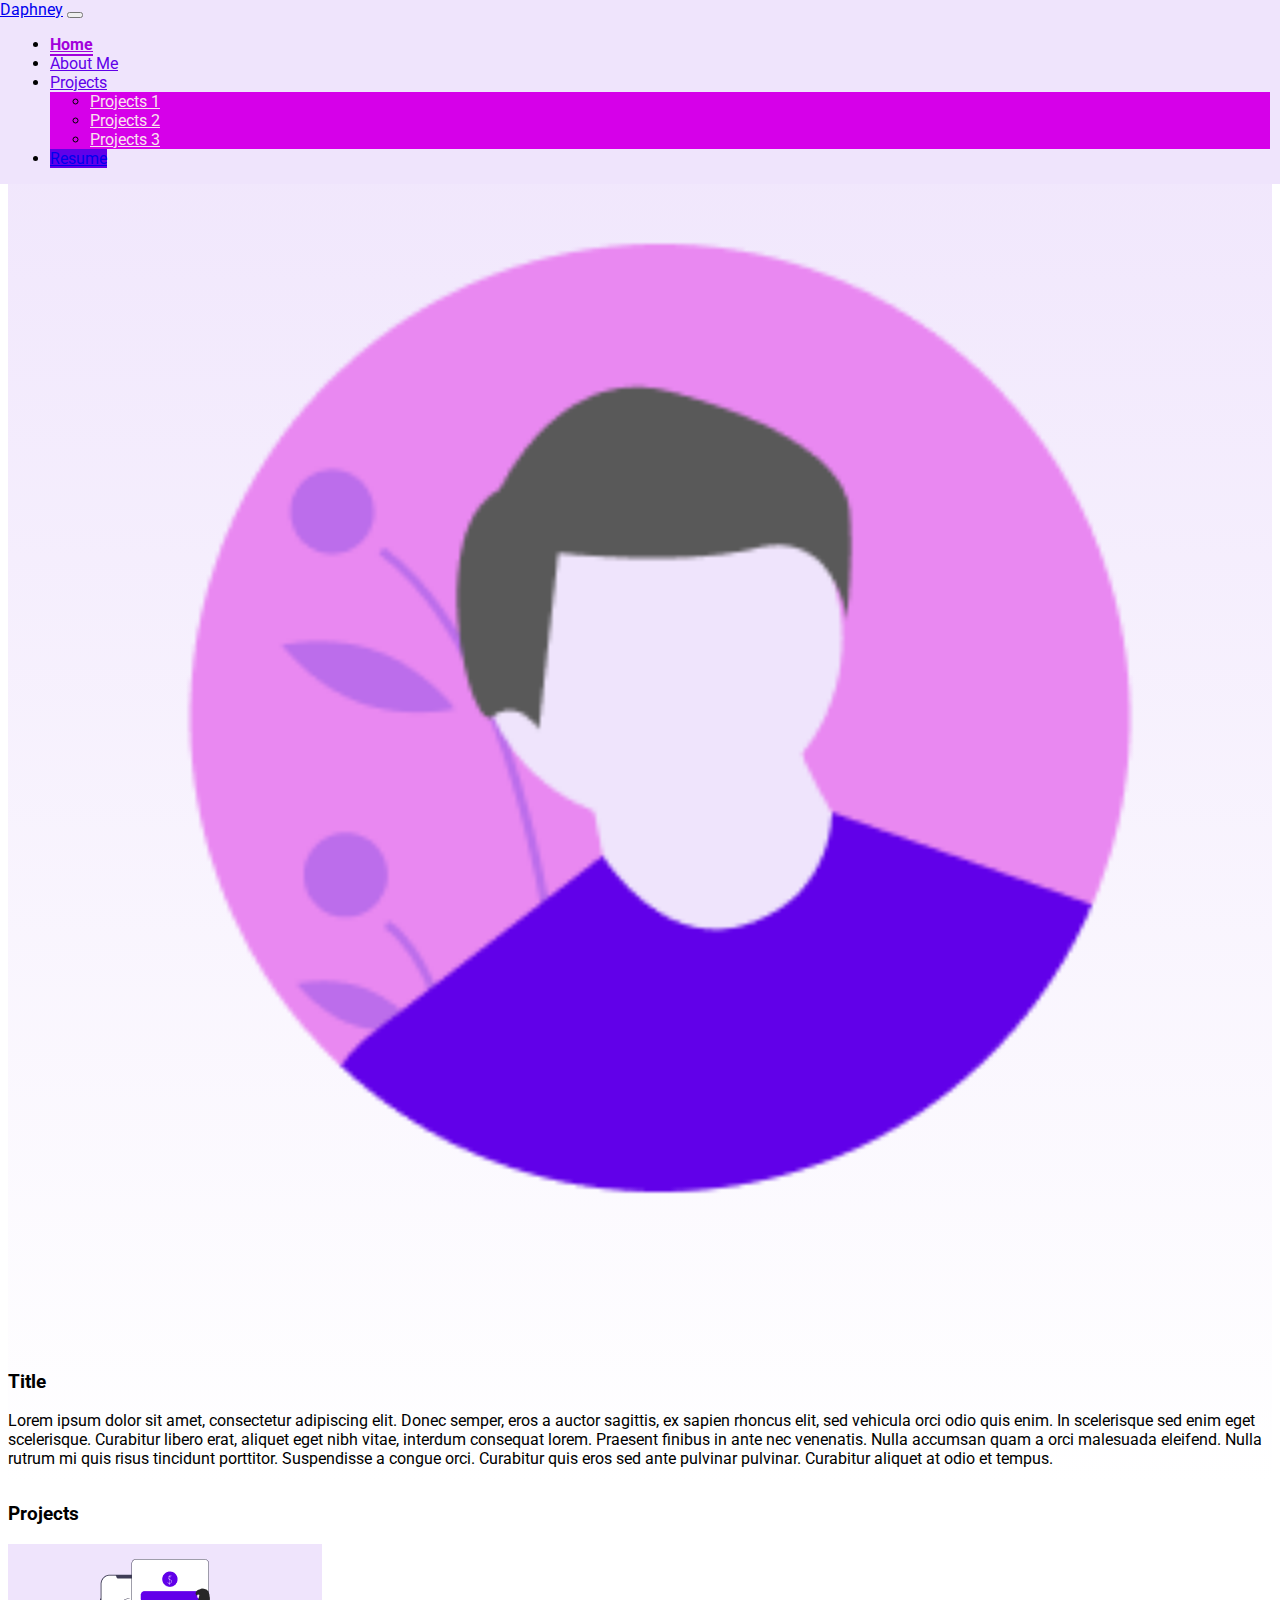
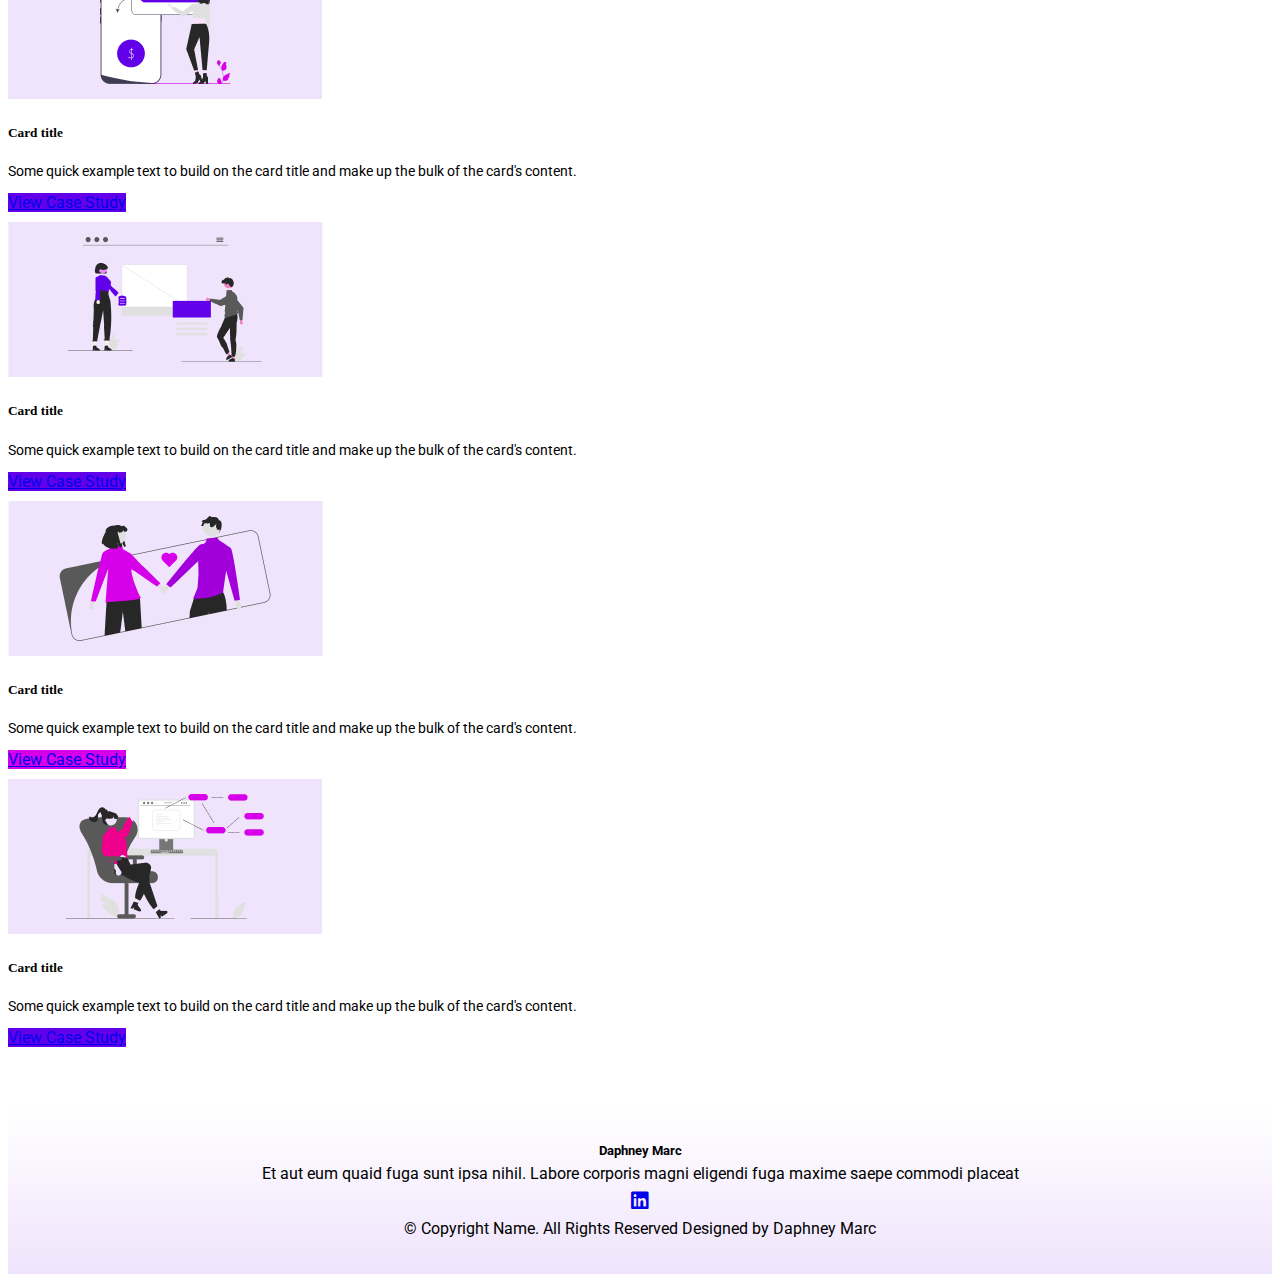
==== index.html @ 18b98748 "initiation" ====
<!doctype html>
<html lang="en">
  <head>
    <!-- Required meta tags -->
    <meta charset="utf-8">
    <meta name="viewport" content="width=device-width, initial-scale=1">
    <link rel="icon" type="image/x-icon" href="./img/img/webicon.png">
    <link rel="stylesheet" href="https://cdnjs.cloudflare.com/ajax/libs/font-awesome/6.1.1/css/all.min.css">
    <!-- Bootstrap CSS -->
    <link href="https://cdn.jsdelivr.net/npm/bootstrap@5.0.2/dist/css/bootstrap.min.css" rel="stylesheet" integrity="sha384-EVSTQN3/azprG1Anm3QDgpJLIm9Nao0Yz1ztcQTwFspd3yD65VohhpuuCOmLASjC" crossorigin="anonymous">
    <link rel="preconnect" href="https://fonts.googleapis.com">
<link rel="preconnect" href="https://fonts.gstatic.com" crossorigin>
<link href="https://fonts.googleapis.com/css2?family=Open+Sans:ital,wght@0,300;0,400;0,500;0,600;0,700;0,800;1,300;1,400;1,500;1,600;1,700;1,800&family=Roboto:ital,wght@0,100;0,300;0,400;0,500;0,700;0,900;1,100;1,300;1,400;1,500;1,700;1,900&display=swap" rel="stylesheet">
    <link rel="stylesheet" href="./css/var.css">
    <link rel="stylesheet" href="./css/style.css">
    <title>Hello, world!</title>
  </head>
  <body>
    <!-- Navigation Start -->
     <nav class="navbar navbar-expand-sm navbar-light">
        <div class="container">
          <a class="navbar-brand" href="./index.html">Daphney</a>
          <button class="navbar-toggler" type="button" data-bs-toggle="collapse" data-bs-target="#navbarSupportedContent" aria-controls="navbarSupportedContent" aria-expanded="false" aria-label="Toggle navigation">
            <span class="navbar-toggler-icon"></span>
          </button>
          <div class="collapse navbar-collapse" id="navbarSupportedContent">
            <ul class="navbar-nav ms-auto  mb-2 mb-lg-0">
              <li class="nav-item">
                <a class="nav-link active" aria-current="page" href="./index.html">Home</a>
              </li>
              <li class="nav-item">
                <a class="nav-link" href="#">About Me</a>
              </li>
              <li class="nav-item dropdown">
                <a class="nav-link dropdown-toggle" href="#" id="navbarDropdown" role="button" data-bs-toggle="dropdown" aria-expanded="false">
                  Projects
                </a>
                <ul class="dropdown-menu" aria-labelledby="navbarDropdown">
                  <li><a class="dropdown-item" href="./project1.html">Projects 1</a></li>
                  <li><a class="dropdown-item" href="./project2.html">Projects 2</a></li>
                  <li><a class="dropdown-item" href="./project3.html">Projects 3</a></li>
                </ul>
              </li>
              <li class="nav-item">
                <a class="btn btn-primary" href="./resume/">Resume</a>
              </li>
            </ul>
          </div>
        </div>
      </nav>
      <!-- Navigation End -->
    <div class="hero">
      <div class="container">
        <div class="row herosection">
          <div class="col-6 col-md-3">
             <img src="./img/img/Frame 1.png" alt="" class="heroImg">
          </div>
          <div class="col-md-9 col-lg-7 col-xxl-5">
             <h3 class="text-center text-md-start">Title</h3>
             <p>Lorem ipsum dolor sit amet, consectetur adipiscing elit. Donec semper, eros a auctor sagittis, ex sapien rhoncus elit, sed vehicula orci odio quis enim. In scelerisque sed enim eget scelerisque. Curabitur libero erat, aliquet eget nibh vitae, interdum consequat lorem. Praesent finibus in ante nec venenatis. Nulla accumsan quam a orci malesuada eleifend. Nulla rutrum mi quis risus tincidunt porttitor. Suspendisse a congue orci. Curabitur quis eros sed ante pulvinar pulvinar. Curabitur aliquet at odio et tempus.</p>
          </div>
        </div>
      </div>
    </div>
   <!-- Project Section -->
<div class="container mt-5">


<div class="row">
  <h3 class="text-center"> Projects</h3>
    <!-- project card -->
    <div class="col-md-6 col-lg-3">
      <div class="card" >
        <img src="./img/img/project1.png" class="card-img-top" alt="First Project">
        <div class="card-body">
          <h5 class="card-title">Card title</h5>
          <p class="card-text">Some quick example text to build on the card title and make up the bulk of the card's content.</p>
          <a href="#" class="btn btn-primary">View Case Study</a>
        </div>
      </div>
    </div> 
     <!-- /project card -->
     <!-- project card -->
    <div class="col-md-6 col-lg-3">
      <div class="card">
        <img src="./img/img/project2.png" class="card-img-top" alt="First Project">
        <div class="card-body">
          <h5 class="card-title">Card title</h5>
          <p class="card-text">Some quick example text to build on the card title and make up the bulk of the card's content.</p>
          <a href="#" class="btn btn-primary">View Case Study</a>
        </div>
      </div>
    </div> 
     <!-- /project card -->
     <!-- project card -->
    <div class="col-md-6 col-lg-3">
      <div class="card">
        <img src="./img/img/Project3.png" class="card-img-top" alt="First Project">
        <div class="card-body">
          <h5 class="card-title">Card title</h5>
          <p class="card-text">Some quick example text to build on the card title and make up the bulk of the card's content.</p>
          <a href="#" class="btn btn-secondary">View Case Study</a>
        </div>
      </div>
    </div> 
     <!-- /project card -->
     <!-- project card -->
    <div class="col-md-6 col-lg-3">
      <div class="card" >
        <img src="./img/img/Project4.png" class="card-img-top" alt="First Project">
        <div class="card-body">
          <h5 class="card-title">Card title</h5>
          <p class="card-text">Some quick example text to build on the card title and make up the bulk of the card's content.</p>
          <a href="#" class="btn btn-primary">View Case Study</a>
        </div>
      </div>
    </div> 
     <!-- /project card -->
</div>
</div>
<!-- End Project Section -->
<div class="container-fluid footer">
  <h5>Daphney Marc</h5>
  <p> Et aut eum quaid fuga sunt ipsa nihil. Labore corporis magni eligendi fuga maxime saepe commodi placeat</p>
  <a href="#"class="icon">
    <i class="fa-brands fa-linkedin"></i>
  </a>
  <p>© Copyright Name. All Rights Reserved
    Designed by Daphney Marc
  </p>
  <p>
    
  </p>
</div>


    <!-- Optional JavaScript; choose one of the two! -->

    <!-- Option 1: Bootstrap Bundle with Popper -->
    <script src="https://cdn.jsdelivr.net/npm/bootstrap@5.0.2/dist/js/bootstrap.bundle.min.js" integrity="sha384-MrcW6ZMFYlzcLA8Nl+NtUVF0sA7MsXsP1UyJoMp4YLEuNSfAP+JcXn/tWtIaxVXM" crossorigin="anonymous"></script>

    <!-- Option 2: Separate Popper and Bootstrap JS -->
    <!--
    <script src="https://cdn.jsdelivr.net/npm/@popperjs/core@2.9.2/dist/umd/popper.min.js" integrity="sha384-IQsoLXl5PILFhosVNubq5LC7Qb9DXgDA9i+tQ8Zj3iwWAwPtgFTxbJ8NT4GN1R8p" crossorigin="anonymous"></script>
    <script src="https://cdn.jsdelivr.net/npm/bootstrap@5.0.2/dist/js/bootstrap.min.js" integrity="sha384-cVKIPhGWiC2Al4u+LWgxfKTRIcfu0JTxR+EQDz/bgldoEyl4H0zUF0QKbrJ0EcQF" crossorigin="anonymous"></script>
    -->
  </body>
</html>
---- css/var.css ----
:root{
    /* Color */
    --Primary:#6100E9;
    --Primary-dark:#0800D1;
    --Primary-light:#995DF0;
    --Primary-extra-light:#EFE4FC;
    --Primary--extra-light-90: rgba(201 188 217/90%);
    --Primary-gradient:linear-gradient(180deg, #EFE4FC 0%, rgba(239, 228, 252, 0) 100%);
    --Primary-gradient-rev:linear-gradient(180deg, rgba(239, 228, 252, 0) 0%, #EFE4FC 100%);
    --Secondary-dark: #A200DB;
    --Secondary: #D600E9;
    --Secondary-light: #E988F1;
    --Secondary-extra-light:#FAE3FB;
    --Primary--extra-light-90: rgba(239, 228,252,0.4);
    --Danger:#EE008D;
    --Danger-light:#F183BE;
    --Danger-extra-light:#FBE1EF;
    --Warning-dark:#E5410F;
    --Warning: #EE5F14;
    --Warning-light:#FF8E1F;
    --Warning-extra-light:#FFF2E0;
    --Success-dark:#08B226;
    --Success:#90F138;
    --Success-light:#C6F894;
    --Success-extra-light: #F2FEE5;
    --Gray-dark:#272727;
    --Gray:#595959;
    --Gray-light:#767676;
    --Gray-extra-light:#E0E0E0;
    --white:#FFFFFF;   

    
/* fontsize */
    --font-size-normal:1rem;
    --font-size-small:0.875rem;

/* font family */
--font-family-normal:'Roboto', sans-serif
}
---- css/style.css ----
body{ 
  color:var( Gray);
  font-family: 'Roboto', sans-serif;
}
.navbar{
    background-color: var(--Primary-extra-light);
    position:fixed;
    top: 0;
    right:0;
    left: 0;
    z-index:1030;
}
.nav-item{
    margin-left:10px;
    margin-right: 10px;
}
.nav-link{
    color:var(--Primary) !important;
}

.nav-link:hover{
    color:var(--Primary-light) !important;
    border-bottom: 2px solid var(--Primary-light);
}


.nav-link.active{
    color: var(--Secondary-dark) !important;
    font-weight: bold; 
    border-bottom:2px solid var(--Secondary-dark);
}
.dropdown-menu{
    background-color: var(--Secondary);
}
.dropdown-item{
    color:var(--Danger-extra-light);
}
.dropdown-item:hover{
    background-color: var(--Danger-extra-light);
    color:var(--Secondary)
}
.hero{
    min-height: 70vh;
    background: var(--Primary-gradient);
    display: flex;
    align-items: center;
    padding-top: 80px;
}
.herosection{
    justify-content:center;
    align-items: center;
}




.heroImg{
    width:100%;
    padding: 34px 40px;
}

/* lg screen */
@media (max-width: 11199.98px) {
    .heroImg{
        padding: 20px
    }
 }
 /* md screen */
@media (max-width: 991.98px){
    .heroImg{
        padding: 12px;
    }
}

.sectionTitle{
 text-align: center;
 margin-bottom:20px;
}
.card{
    margin: 10px 0px;
}

.footer{
    background: var(--Primary-gradient-rev);
    text-align:center;
    padding:30px;
    margin-top: 60px
}
/* md screen */
@media (max-width: 991.98px){
    .footer{
        padding: 30px 90px;
    }
}
/* sm screen */
@media (max-width: 767.98.px){
    .footer{
        padding: 30px 40px;
    }
}
/* xs screen */
@media (max-width: 575.98.px){
    .footer{
        padding: 30px 20px;
    }
}

.footer p,.footer a,.footer h5{
    margin: 6px auto;
}


.icon{
    font-size: 20px;
    color: var (--Gray);
}


/* buttons */
.btn-primary{
    background-color: var(--Primary);
    border-color: var(--Primary);
}

.btn-primary:hover,.btn-primary:focus,.btn-primary:active{
    background-color: var(--Primary-light);
    border-color: var(--Primary-light);
}.btn-primary:focus{
    box-shadow: 0 0 0 0.25rem var(--Primary-extra-light-90); 
}

.btn-secondary{
    background-color: var(--Secondary);
    border-color: var(--Secondary);
}
.btn-secondary:hover,.btn-secondary:focus, .btn-secondary:active{
       background-color:var(--Secondary-light);
       border-color:var(--Secondary);
}
.btn-secondary:focus{
    box-shadow:0 0 0 0.25rem var(--Secondary-extra-light-90);
}


.card-title{
    font-family: 'Koulen', cursive;

}
.card-text{
    font-family: 'Roboto', sans-serif;
    font-size:var(--font-size-small);
}
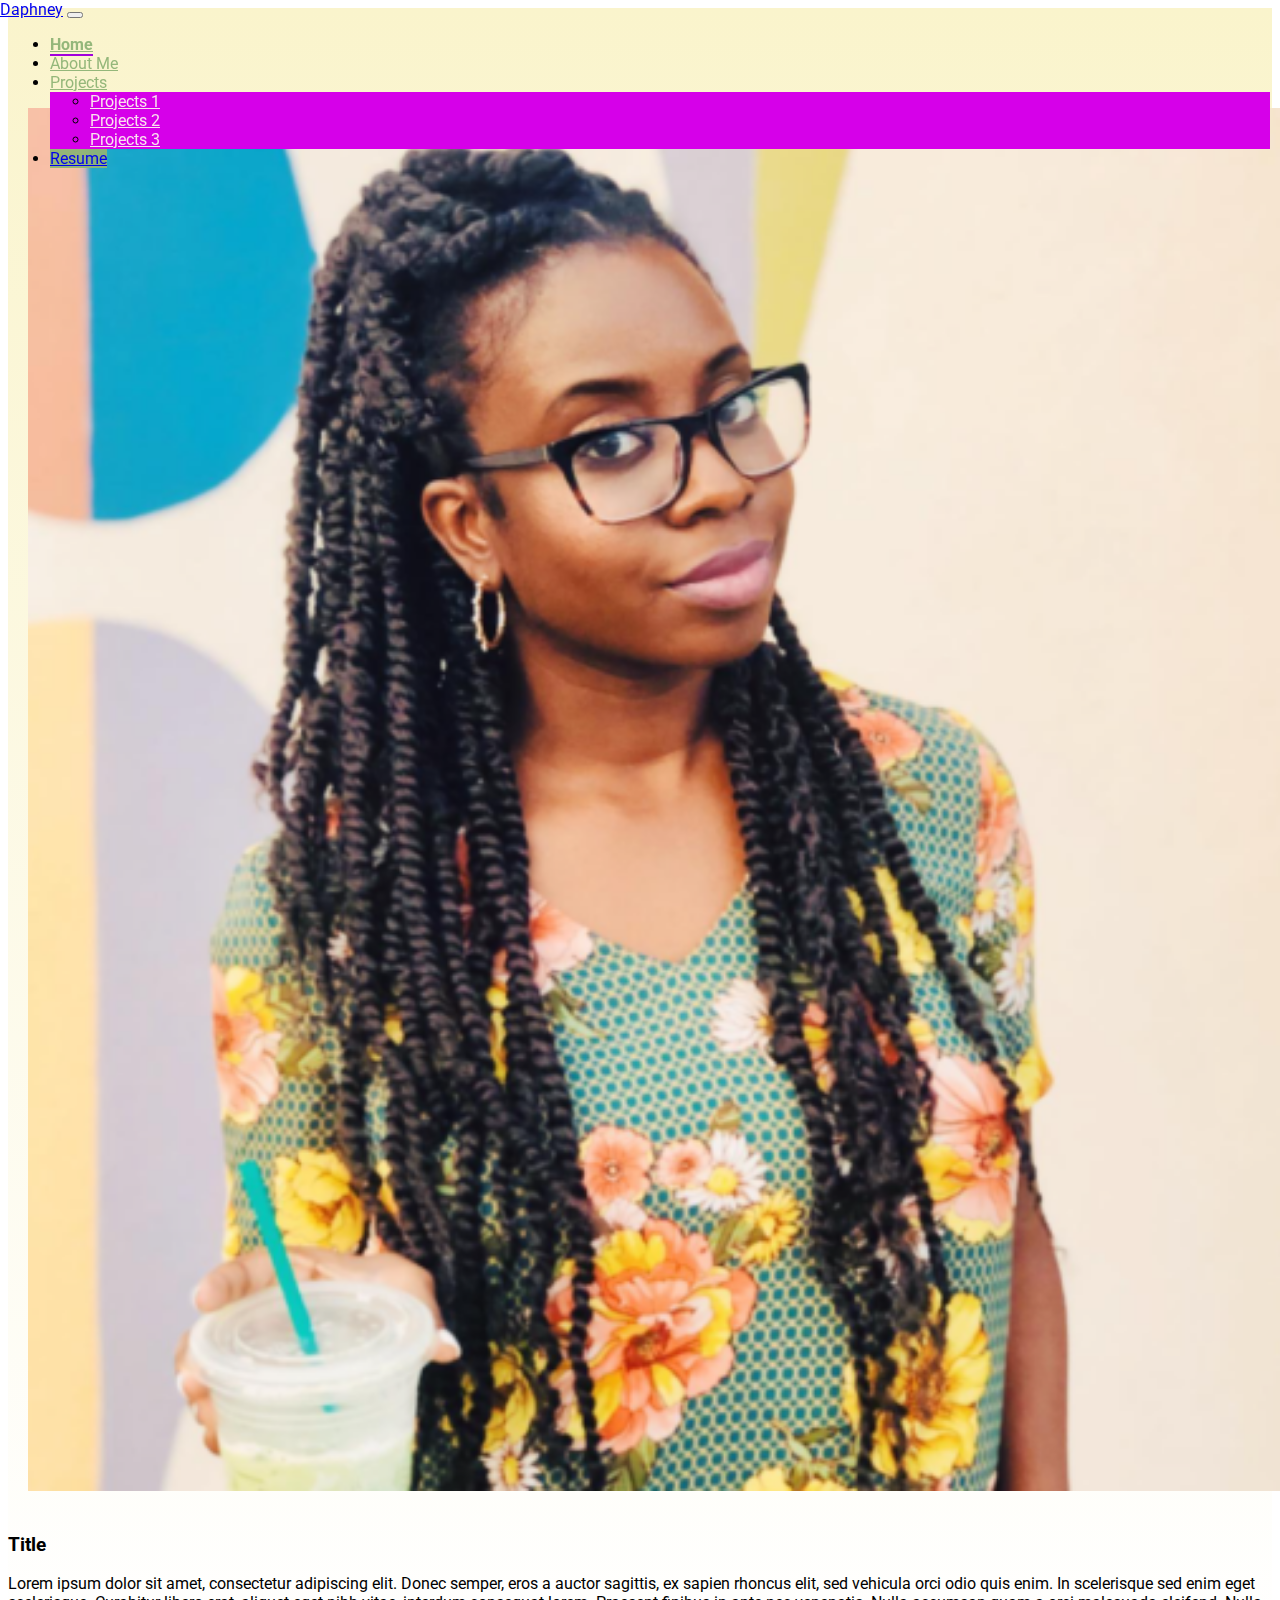
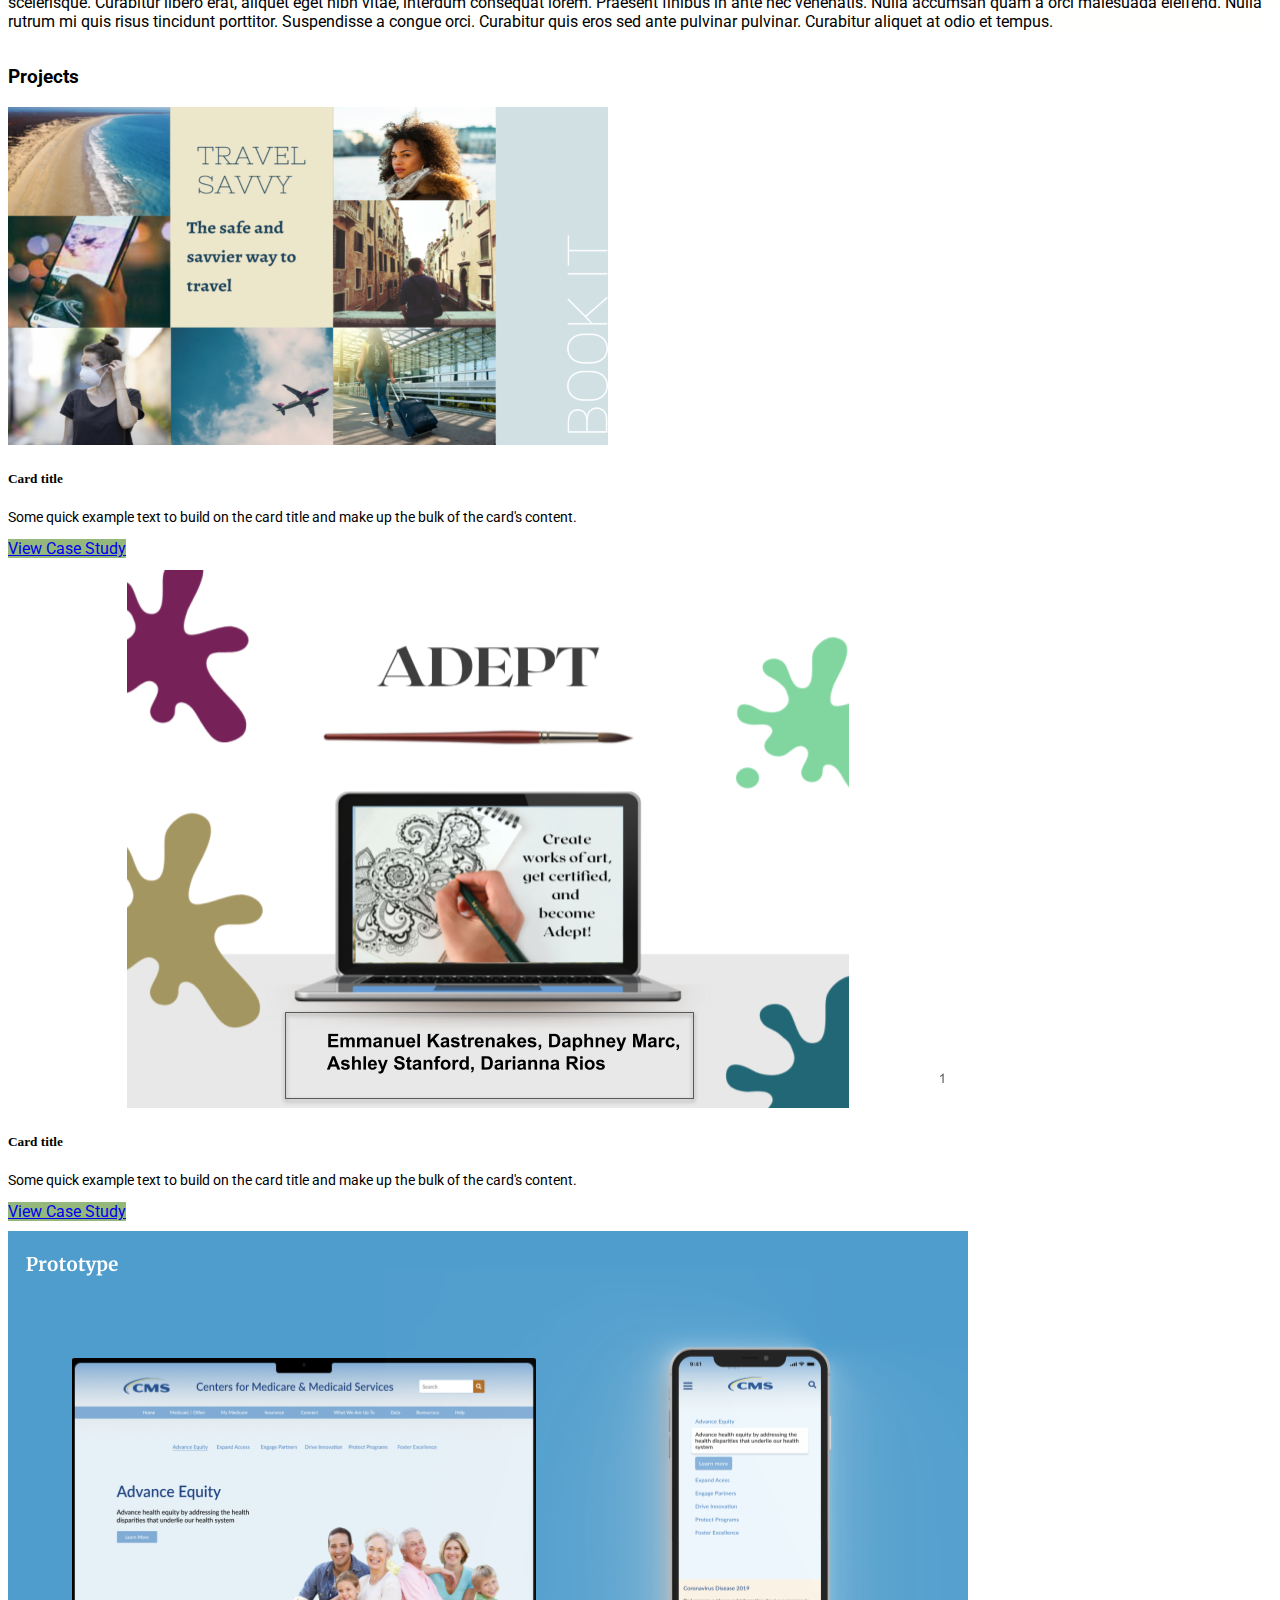
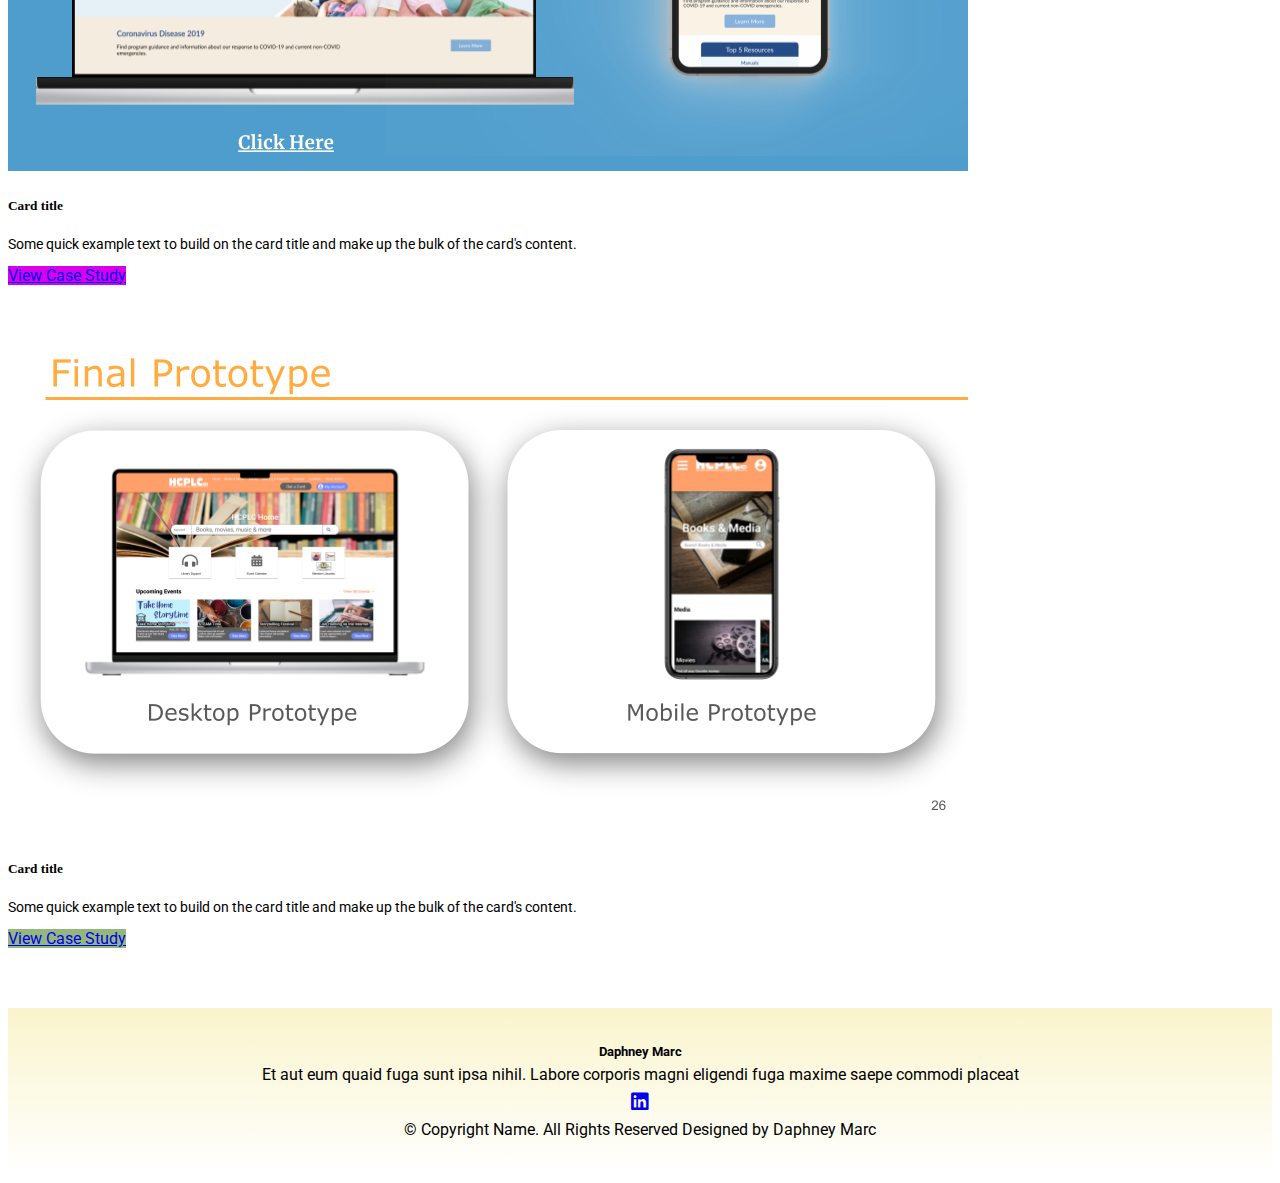
==== commit 7a088965: "commit to main" ====
--- a/index.html
+++ b/index.html
@@ -36,13 +36,13 @@
                   Projects
                 </a>
                 <ul class="dropdown-menu" aria-labelledby="navbarDropdown">
-                  <li><a class="dropdown-item" href="./project1.html">Projects 1</a></li>
+                  <li><a class="dropdown-item" href="./img/img/Copy of Team 2 Mobile App Case Study.pptx.png">Projects 1</a></li>
                   <li><a class="dropdown-item" href="./project2.html">Projects 2</a></li>
                   <li><a class="dropdown-item" href="./project3.html">Projects 3</a></li>
                 </ul>
               </li>
               <li class="nav-item">
-                <a class="btn btn-primary" href="./resume/">Resume</a>
+                <a class="btn btn-primary" href="./resume/Daphney-Marc (2).pdf">Resume</a>
               </li>
             </ul>
           </div>
@@ -53,7 +53,7 @@
       <div class="container">
         <div class="row herosection">
           <div class="col-6 col-md-3">
-             <img src="./img/img/Frame 1.png" alt="" class="heroImg">
+             <img src="./img/img/Rectangle 31 (1).png" alt="" class="heroImg">
           </div>
           <div class="col-md-9 col-lg-7 col-xxl-5">
              <h3 class="text-center text-md-start">Title</h3>
@@ -71,7 +71,7 @@
     <!-- project card -->
     <div class="col-md-6 col-lg-3">
       <div class="card" >
-        <img src="./img/img/project1.png" class="card-img-top" alt="First Project">
+        <img src="./img/img/Copy of Team 2 Mobile App Case Study.pptx.png" class="card-img-top" alt="First Project">
         <div class="card-body">
           <h5 class="card-title">Card title</h5>
           <p class="card-text">Some quick example text to build on the card title and make up the bulk of the card's content.</p>
@@ -83,7 +83,7 @@
      <!-- project card -->
     <div class="col-md-6 col-lg-3">
       <div class="card">
-        <img src="./img/img/project2.png" class="card-img-top" alt="First Project">
+        <img src="./img/img/Drawing App Powerpoint.png" class="card-img-top" alt="First Project">
         <div class="card-body">
           <h5 class="card-title">Card title</h5>
           <p class="card-text">Some quick example text to build on the card title and make up the bulk of the card's content.</p>
@@ -95,7 +95,7 @@
      <!-- project card -->
     <div class="col-md-6 col-lg-3">
       <div class="card">
-        <img src="./img/img/Project3.png" class="card-img-top" alt="First Project">
+        <img src="./img/img/CMS HW9 Slides.pptx.png" class="card-img-top" alt="First Project">
         <div class="card-body">
           <h5 class="card-title">Card title</h5>
           <p class="card-text">Some quick example text to build on the card title and make up the bulk of the card's content.</p>
@@ -107,7 +107,7 @@
      <!-- project card -->
     <div class="col-md-6 col-lg-3">
       <div class="card" >
-        <img src="./img/img/Project4.png" class="card-img-top" alt="First Project">
+        <img src="./img/img/Group Project 2 Presentation Template.pptx.png" class="card-img-top" alt="First Project">
         <div class="card-body">
           <h5 class="card-title">Card title</h5>
           <p class="card-text">Some quick example text to build on the card title and make up the bulk of the card's content.</p>
--- a/css/var.css
+++ b/css/var.css
@@ -1,11 +1,11 @@
 :root{
     /* Color */
-    --Primary:#6100E9;
+    --Primary:#8fb376f3;
     --Primary-dark:#0800D1;
     --Primary-light:#995DF0;
     --Primary-extra-light:#EFE4FC;
     --Primary--extra-light-90: rgba(201 188 217/90%);
-    --Primary-gradient:linear-gradient(180deg, #EFE4FC 0%, rgba(239, 228, 252, 0) 100%);
+    --Primary-gradient:linear-gradient(180deg, #faf4cc 0%, rgba(184, 246, 228, 0) 100%);
     --Primary-gradient-rev:linear-gradient(180deg, rgba(239, 228, 252, 0) 0%, #EFE4FC 100%);
     --Secondary-dark: #A200DB;
     --Secondary: #D600E9;
--- a/css/style.css
+++ b/css/style.css
@@ -3,7 +3,7 @@
   font-family: 'Roboto', sans-serif;
 }
 .navbar{
-    background-color: var(--Primary-extra-light);
+    background-color: var(--Primary-gradient);
     position:fixed;
     top: 0;
     right:0;
@@ -19,13 +19,13 @@
 }
 
 .nav-link:hover{
-    color:var(--Primary-light) !important;
+    color:var(--Primary0 --Primary-gradient) !important;
     border-bottom: 2px solid var(--Primary-light);
 }
 
 
 .nav-link.active{
-    color: var(--Secondary-dark) !important;
+    color: var(--Primary) !important;
     font-weight: bold; 
     border-bottom:2px solid var(--Secondary-dark);
 }
@@ -36,7 +36,7 @@
     color:var(--Danger-extra-light);
 }
 .dropdown-item:hover{
-    background-color: var(--Danger-extra-light);
+    background-color: var(--white);
     color:var(--Secondary)
 }
 .hero{
@@ -81,7 +81,7 @@
 }
 
 .footer{
-    background: var(--Primary-gradient-rev);
+    background: var(--Primary-gradient);
     text-align:center;
     padding:30px;
     margin-top: 60px
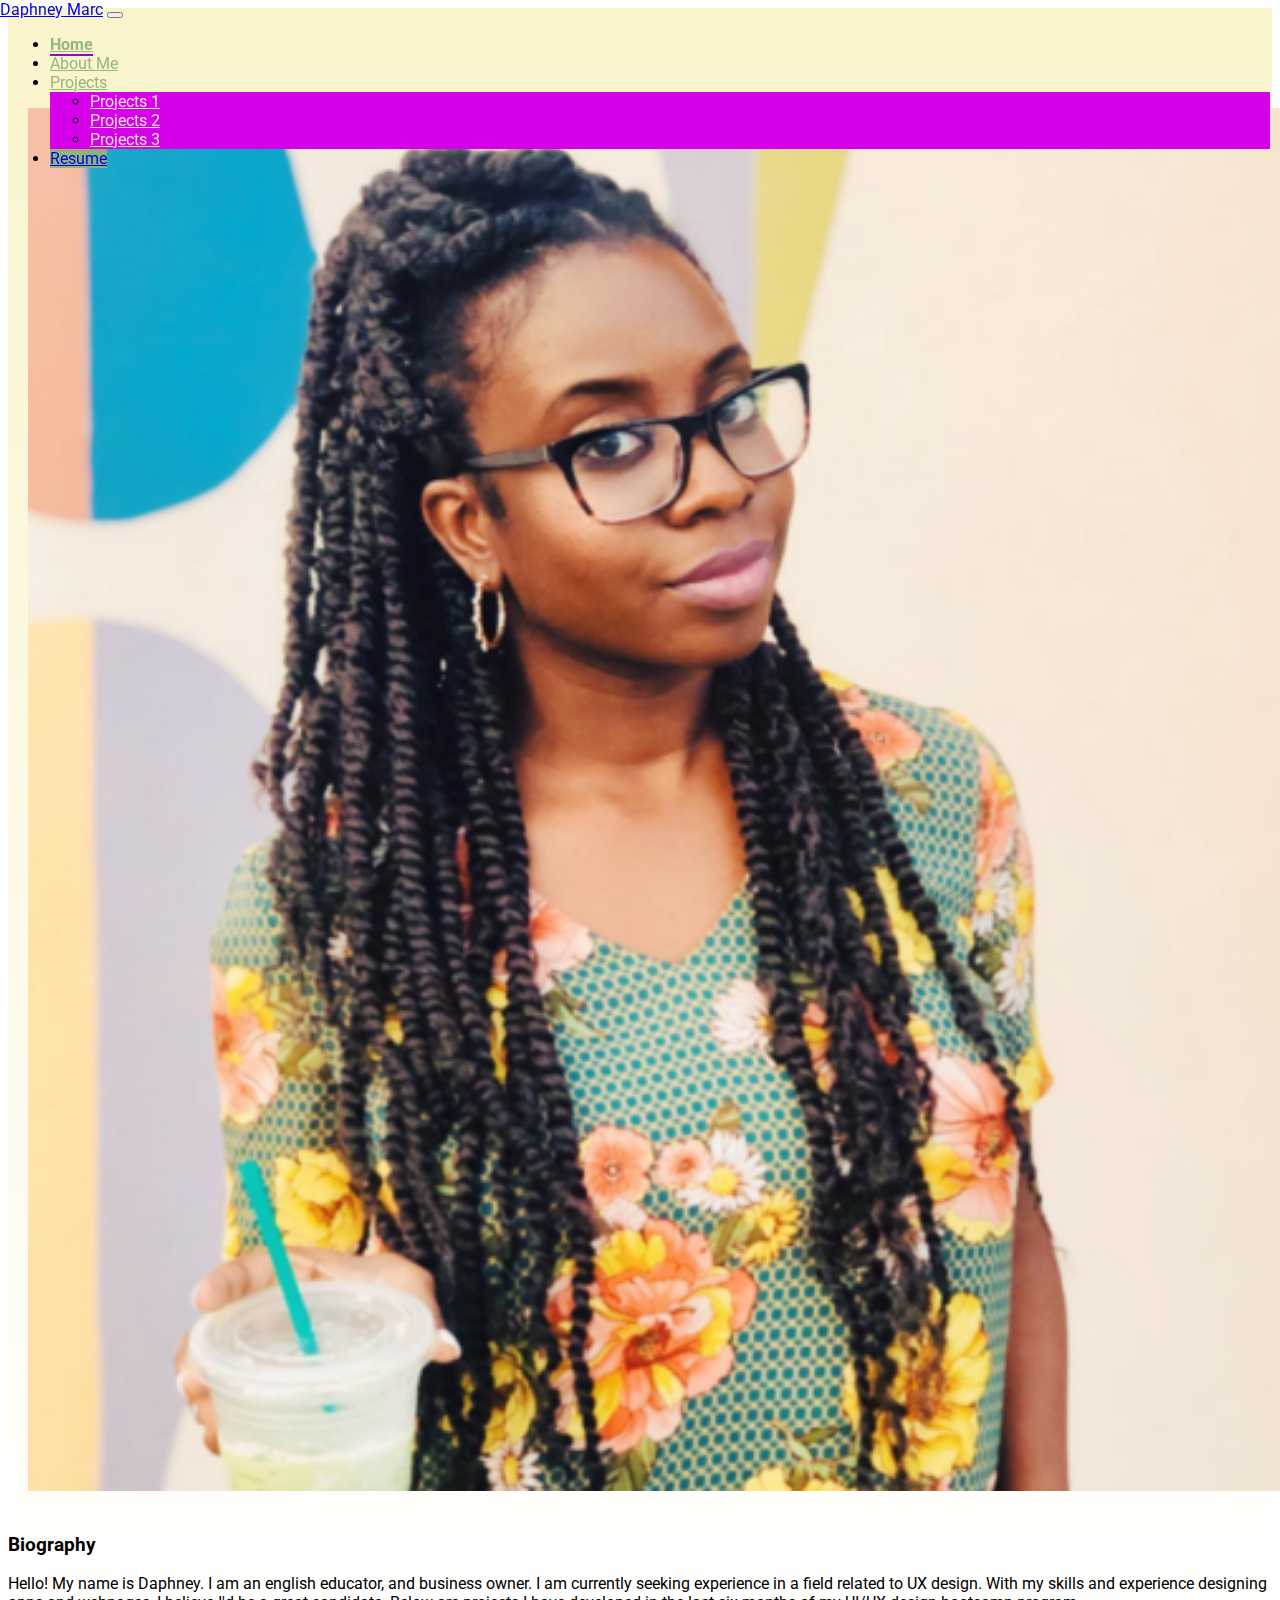
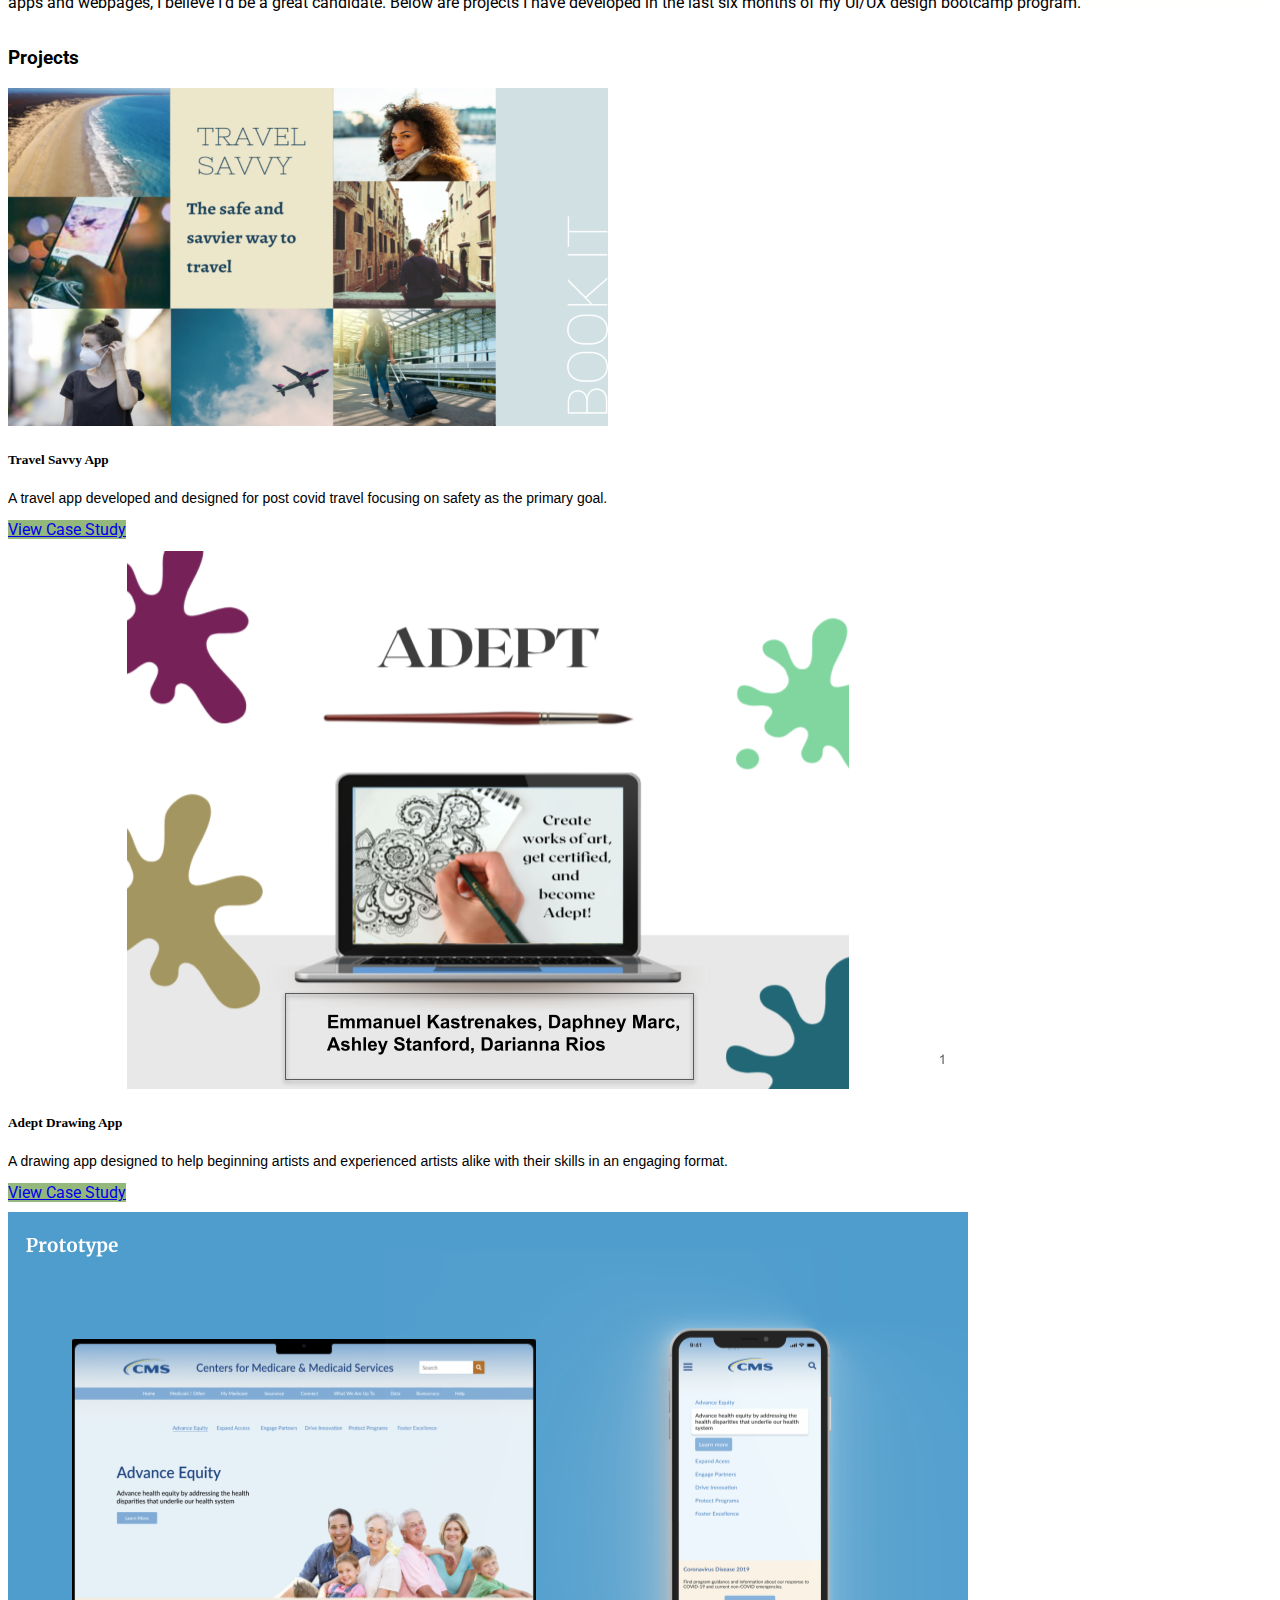
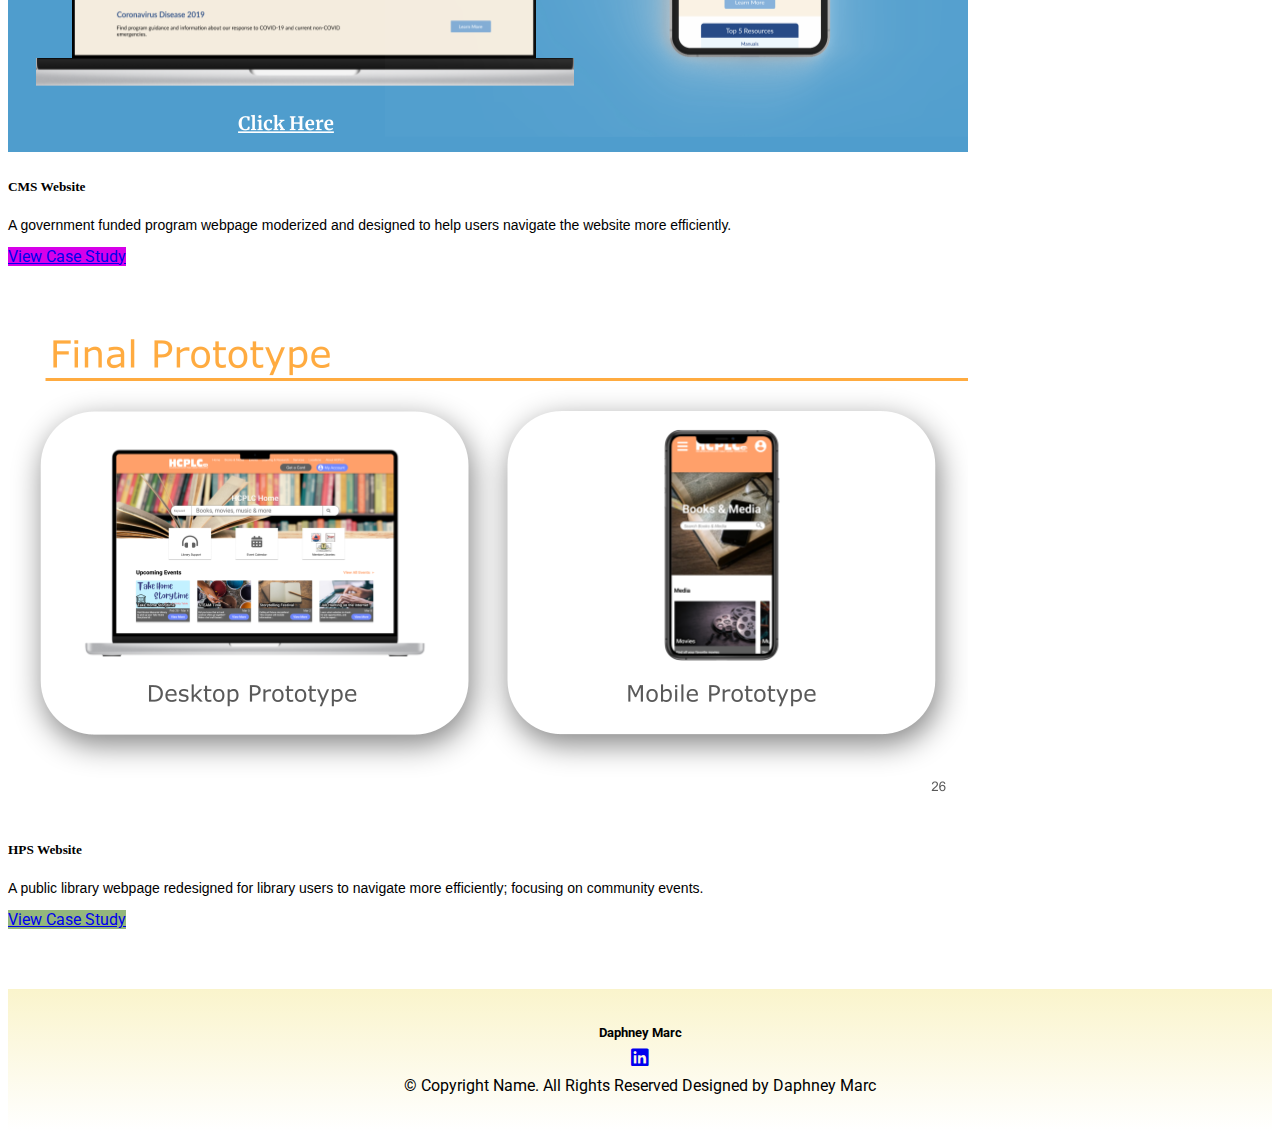
==== commit d7754e4f: "commit to main" ====
--- a/index.html
+++ b/index.html
@@ -19,7 +19,7 @@
     <!-- Navigation Start -->
      <nav class="navbar navbar-expand-sm navbar-light">
         <div class="container">
-          <a class="navbar-brand" href="./index.html">Daphney</a>
+          <a class="navbar-brand" href="./index.html">Daphney Marc</a>
           <button class="navbar-toggler" type="button" data-bs-toggle="collapse" data-bs-target="#navbarSupportedContent" aria-controls="navbarSupportedContent" aria-expanded="false" aria-label="Toggle navigation">
             <span class="navbar-toggler-icon"></span>
           </button>
@@ -56,8 +56,8 @@
              <img src="./img/img/Rectangle 31 (1).png" alt="" class="heroImg">
           </div>
           <div class="col-md-9 col-lg-7 col-xxl-5">
-             <h3 class="text-center text-md-start">Title</h3>
-             <p>Lorem ipsum dolor sit amet, consectetur adipiscing elit. Donec semper, eros a auctor sagittis, ex sapien rhoncus elit, sed vehicula orci odio quis enim. In scelerisque sed enim eget scelerisque. Curabitur libero erat, aliquet eget nibh vitae, interdum consequat lorem. Praesent finibus in ante nec venenatis. Nulla accumsan quam a orci malesuada eleifend. Nulla rutrum mi quis risus tincidunt porttitor. Suspendisse a congue orci. Curabitur quis eros sed ante pulvinar pulvinar. Curabitur aliquet at odio et tempus.</p>
+             <h3 class="text-center text-md-start">Biography</h3>
+             <p>Hello! My name is Daphney. I am an english educator, and business owner. I am currently seeking experience in a field related to UX design. With my skills and experience designing apps and webpages, I believe I'd be a great candidate. Below are projects I have developed in the last six months of my UI/UX design bootcamp program. </p>
           </div>
         </div>
       </div>
@@ -73,8 +73,8 @@
       <div class="card" >
         <img src="./img/img/Copy of Team 2 Mobile App Case Study.pptx.png" class="card-img-top" alt="First Project">
         <div class="card-body">
-          <h5 class="card-title">Card title</h5>
-          <p class="card-text">Some quick example text to build on the card title and make up the bulk of the card's content.</p>
+          <h5 class="card-title">Travel Savvy App</h5>
+          <p class="card-text">A travel app developed and designed for post covid travel focusing on safety as the primary goal.</p>
           <a href="#" class="btn btn-primary">View Case Study</a>
         </div>
       </div>
@@ -85,8 +85,8 @@
       <div class="card">
         <img src="./img/img/Drawing App Powerpoint.png" class="card-img-top" alt="First Project">
         <div class="card-body">
-          <h5 class="card-title">Card title</h5>
-          <p class="card-text">Some quick example text to build on the card title and make up the bulk of the card's content.</p>
+          <h5 class="card-title">Adept Drawing App</h5>
+          <p class="card-text">A drawing app designed to help beginning artists and experienced artists alike with their skills in an engaging format.</p>
           <a href="#" class="btn btn-primary">View Case Study</a>
         </div>
       </div>
@@ -97,8 +97,8 @@
       <div class="card">
         <img src="./img/img/CMS HW9 Slides.pptx.png" class="card-img-top" alt="First Project">
         <div class="card-body">
-          <h5 class="card-title">Card title</h5>
-          <p class="card-text">Some quick example text to build on the card title and make up the bulk of the card's content.</p>
+          <h5 class="card-title">CMS Website</h5>
+          <p class="card-text"> A government funded program webpage moderized and designed to help users navigate the website more efficiently.</p>
           <a href="#" class="btn btn-secondary">View Case Study</a>
         </div>
       </div>
@@ -109,8 +109,8 @@
       <div class="card" >
         <img src="./img/img/Group Project 2 Presentation Template.pptx.png" class="card-img-top" alt="First Project">
         <div class="card-body">
-          <h5 class="card-title">Card title</h5>
-          <p class="card-text">Some quick example text to build on the card title and make up the bulk of the card's content.</p>
+          <h5 class="card-title">HPS Website</h5>
+          <p class="card-text"> A public library webpage redesigned for library users to navigate more efficiently; focusing on community events.</p>
           <a href="#" class="btn btn-primary">View Case Study</a>
         </div>
       </div>
@@ -121,7 +121,7 @@
 <!-- End Project Section -->
 <div class="container-fluid footer">
   <h5>Daphney Marc</h5>
-  <p> Et aut eum quaid fuga sunt ipsa nihil. Labore corporis magni eligendi fuga maxime saepe commodi placeat</p>
+  <p></p>
   <a href="#"class="icon">
     <i class="fa-brands fa-linkedin"></i>
   </a>
--- a/css/var.css
+++ b/css/var.css
@@ -1,7 +1,7 @@
 :root{
     /* Color */
     --Primary:#8fb376f3;
-    --Primary-dark:#0800D1;
+    --Primary-dark:#d2d1e4;
     --Primary-light:#995DF0;
     --Primary-extra-light:#EFE4FC;
     --Primary--extra-light-90: rgba(201 188 217/90%);
@@ -24,10 +24,11 @@
     --Success-light:#C6F894;
     --Success-extra-light: #F2FEE5;
     --Gray-dark:#272727;
-    --Gray:#595959;
+    --Gray:#47184b;
     --Gray-light:#767676;
     --Gray-extra-light:#E0E0E0;
     --white:#FFFFFF;   
+    --Dark: #6f2b74;
 
     
 /* fontsize */
--- a/css/style.css
+++ b/css/style.css
@@ -123,10 +123,10 @@
 }
 
 .btn-primary:hover,.btn-primary:focus,.btn-primary:active{
-    background-color: var(--Primary-light);
-    border-color: var(--Primary-light);
+    background-color: var(--Primary-dark);
+    border-color: var(--Primary-dark);
 }.btn-primary:focus{
-    box-shadow: 0 0 0 0.25rem var(--Primary-extra-light-90); 
+    box-shadow: 0 0 0 0.25rem var(--Dark); 
 }
 
 .btn-secondary{
@@ -147,6 +147,6 @@
 
 }
 .card-text{
-    font-family: 'Roboto', sans-serif;
+    font-family: 'Anton', sans-serif;
     font-size:var(--font-size-small);
 }
